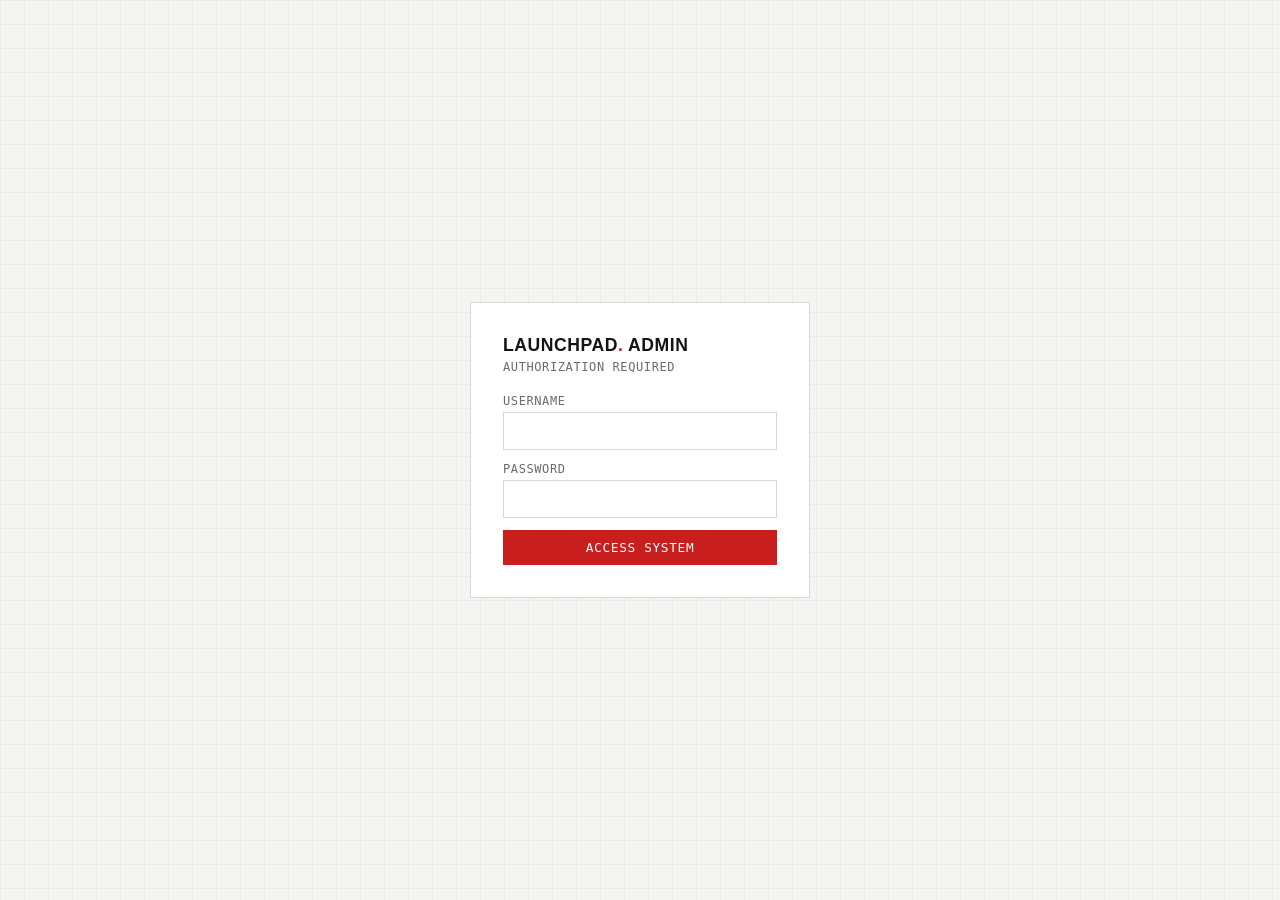
==== invoices.html @ 5b69bd2b "Add files via upload" ====
<!DOCTYPE html>
<html lang="en">
<head>
<meta charset="UTF-8">
<meta name="viewport" content="width=device-width, initial-scale=1.0">
<title>Invoices — Launchpad Admin</title>
<link rel="stylesheet" href="style.css">
</head>
<body>
<script src="config.js"></script>
<script src="shell.js"></script>
<script>
requireAuth();
const content = mountShell('invoices');

content.innerHTML = `
  <div class="topbar">
    <h1>Invoices &amp; Quotes</h1>
    <button onclick="showNewForm()">+ New</button>
  </div>
  <div class="card">
    <table>
      <thead><tr><th>Number</th><th>Type</th><th>Total (ZAR)</th><th>Status</th><th>Issued</th></tr></thead>
      <tbody id="inv-tbody"></tbody>
    </table>
  </div>
  <div id="modal-root"></div>
`;

loadInvoices();

async function loadInvoices() {
  const invoices = await api('/invoices');
  document.getElementById('inv-tbody').innerHTML = invoices.map(inv => `
    <tr onclick="openInvoice('${inv.id}')">
      <td>${inv.number}</td>
      <td>${inv.type}</td>
      <td>R ${(inv.total/100).toFixed(2)}</td>
      <td><span class="status-pill">${inv.status}</span></td>
      <td>${new Date(inv.issued_at*1000).toLocaleDateString()}</td>
    </tr>
  `).join('') || '<tr><td colspan="5" style="color:var(--muted)">No invoices yet.</td></tr>';
}

let lineItems = [{ desc: '', qty: 1, unit_price: 0 }];

async function showNewForm() {
  const orders = await api('/orders');
  lineItems = [{ desc: '', qty: 1, unit_price: 0 }];
  renderNewForm(orders);
}

function renderNewForm(orders) {
  document.getElementById('modal-root').innerHTML = `
    <div class="modal-backdrop" onclick="if(event.target===this)this.remove()">
      <div class="modal">
        <h2>New Quote / Invoice</h2>
        <label>Order</label>
        <select id="order-select">
          ${orders.map(o => `<option value="${o.id}">${o.company_name} (${o.tracking_username})</option>`).join('')}
        </select>
        <label>Type</label>
        <select id="type-select">
          <option value="quote">Quote</option>
          <option value="invoice">Invoice</option>
        </select>
        <label>Line Items (amounts in Rands)</label>
        <div id="line-items"></div>
        <button class="secondary" onclick="addLineItem()" style="margin-bottom:16px;">+ Add Line</button>
        <label><input type="checkbox" id="vat-check" style="width:auto; display:inline-block; margin-right:6px;"> Apply 15% VAT</label>
        <button onclick="submitInvoice()" style="width:100%; margin-top:12px;">Create</button>
        <button class="secondary" onclick="document.querySelector('.modal-backdrop').remove()" style="width:100%; margin-top:8px;">Cancel</button>
      </div>
    </div>
  `;
  renderLineItems();
}

function renderLineItems() {
  document.getElementById('line-items').innerHTML = lineItems.map((li, i) => `
    <div style="display:flex; gap:6px; margin-bottom:8px;">
      <input placeholder="Description" value="${li.desc}" oninput="lineItems[${i}].desc=this.value" style="margin:0; flex:2;">
      <input type="number" placeholder="Qty" value="${li.qty}" oninput="lineItems[${i}].qty=Number(this.value)" style="margin:0; flex:1;">
      <input type="number" placeholder="Unit R" value="${li.unit_price}" oninput="lineItems[${i}].unit_price=Number(this.value)" style="margin:0; flex:1;">
    </div>
  `).join('');
}

function addLineItem() {
  lineItems.push({ desc: '', qty: 1, unit_price: 0 });
  renderLineItems();
}

async function submitInvoice() {
  const orderId = document.getElementById('order-select').value;
  const type = document.getElementById('type-select').value;
  const apply_vat = document.getElementById('vat-check').checked;
  // convert Rand inputs to cents
  const line_items = lineItems.map(li => ({ desc: li.desc, qty: li.qty, unit_price: Math.round(li.unit_price * 100) }));

  await api(`/orders/${orderId}/invoices`, { method: 'POST', body: JSON.stringify({ type, line_items, apply_vat }) });
  document.querySelector('.modal-backdrop').remove();
  loadInvoices();
}

async function openInvoice(id) {
  // simple status update modal
  document.getElementById('modal-root').innerHTML = `
    <div class="modal-backdrop" onclick="if(event.target===this)this.remove()">
      <div class="modal">
        <h2>Update Status</h2>
        <select id="status-update">
          ${['draft','sent','paid','overdue','void'].map(s => `<option value="${s}">${s}</option>`).join('')}
        </select>
        <button onclick="setInvoiceStatus('${id}')" style="width:100%; margin-top:12px;">Save</button>
      </div>
    </div>
  `;
}

async function setInvoiceStatus(id) {
  const status = document.getElementById('status-update').value;
  await api(`/invoices/${id}`, { method: 'PATCH', body: JSON.stringify({ status }) });
  document.querySelector('.modal-backdrop').remove();
  loadInvoices();
}
</script>
</body>
</html>
---- style.css ----
:root {
  --bg: #f4f4f2;
  --panel: #ffffff;
  --border: #d8d8d4;
  --text: #141414;
  --muted: #6b6b68;
  --red: #c81e1e;
  --red-dim: #8f1414;
  --grid: rgba(200,30,30,0.06);
}

* { box-sizing: border-box; margin: 0; padding: 0; }

body {
  background:
    linear-gradient(var(--grid) 1px, transparent 1px),
    linear-gradient(90deg, var(--grid) 1px, transparent 1px),
    var(--bg);
  background-size: 24px 24px;
  color: var(--text);
  font-family: 'Share Tech Mono', monospace;
}

h1, h2, h3 { font-family: 'Syne', sans-serif; font-weight: 700; text-transform: uppercase; letter-spacing: 0.03em; }

a { color: var(--red); }

.app-shell { display: grid; grid-template-columns: 220px 1fr; min-height: 100vh; }

.sidebar {
  background: #fff;
  border-right: 1px solid var(--border);
  padding: 24px 0;
}
.sidebar .logo { padding: 0 20px 24px; border-bottom: 1px solid var(--border); margin-bottom: 20px; }
.sidebar .logo strong { font-family: 'Syne', sans-serif; font-size: 1.1rem; }
.sidebar .logo strong .dot { color: var(--red); }
.sidebar .logo span { display: block; color: var(--muted); font-size: 0.7rem; letter-spacing: 0.1em; margin-top: 2px; }

.nav-item {
  display: block;
  padding: 10px 20px;
  color: var(--text);
  text-decoration: none;
  font-size: 0.85rem;
  border-left: 3px solid transparent;
}
.nav-item:hover, .nav-item.active {
  background: rgba(200,30,30,0.05);
  border-left-color: var(--red);
  color: var(--red-dim);
}

main.content { padding: 32px 40px; }

.topbar { display: flex; justify-content: space-between; align-items: center; margin-bottom: 24px; }
.topbar h1 { font-size: 1.4rem; }

.card {
  background: var(--panel);
  border: 1px solid var(--border);
  padding: 20px;
}

.grid-2 { display: grid; grid-template-columns: 1fr 1fr; gap: 20px; }
.grid-3 { display: grid; grid-template-columns: 1fr 1fr 1fr; gap: 16px; }

table { width: 100%; border-collapse: collapse; font-size: 0.85rem; }
th, td { text-align: left; padding: 10px 12px; border-bottom: 1px solid var(--border); }
th { color: var(--muted); text-transform: uppercase; font-size: 0.7rem; letter-spacing: 0.05em; }
tr:hover td { background: rgba(200,30,30,0.03); cursor: pointer; }

.status-pill {
  display: inline-block;
  border: 1px solid var(--red);
  color: var(--red-dim);
  font-size: 0.7rem;
  text-transform: uppercase;
  padding: 2px 8px;
  letter-spacing: 0.05em;
}

button, .btn {
  background: var(--red);
  color: #fff;
  border: none;
  padding: 10px 18px;
  font-family: inherit;
  cursor: pointer;
  text-transform: uppercase;
  font-size: 0.8rem;
  letter-spacing: 0.05em;
}
button:hover, .btn:hover { background: var(--red-dim); }
button.secondary { background: transparent; color: var(--red); border: 1px solid var(--red); }
button.secondary:hover { background: rgba(200,30,30,0.05); }

input, textarea, select {
  width: 100%;
  background: #fff;
  border: 1px solid var(--border);
  padding: 10px 12px;
  font-family: inherit;
  font-size: 0.9rem;
  margin-bottom: 12px;
}
input:focus, textarea:focus, select:focus { outline: none; border-color: var(--red); }
label { display: block; font-size: 0.75rem; color: var(--muted); text-transform: uppercase; letter-spacing: 0.05em; margin-bottom: 4px; }

/* "POI" style scanning feed effect for activity log */
.activity-feed { font-size: 0.8rem; }
.activity-feed .row { display: flex; gap: 10px; padding: 6px 0; border-bottom: 1px dashed var(--border); }
.activity-feed .row .time { color: var(--muted); width: 130px; flex-shrink: 0; }
.activity-feed .row .actor { color: var(--red-dim); font-weight: bold; width: 90px; flex-shrink: 0; }

.hidden { display: none !important; }
.modal-backdrop {
  position: fixed; inset: 0; background: rgba(0,0,0,0.4);
  display: flex; align-items: center; justify-content: center; z-index: 50;
}
.modal { background: #fff; border: 1px solid var(--border); padding: 28px; width: 480px; max-width: 92vw; max-height: 85vh; overflow-y: auto; }
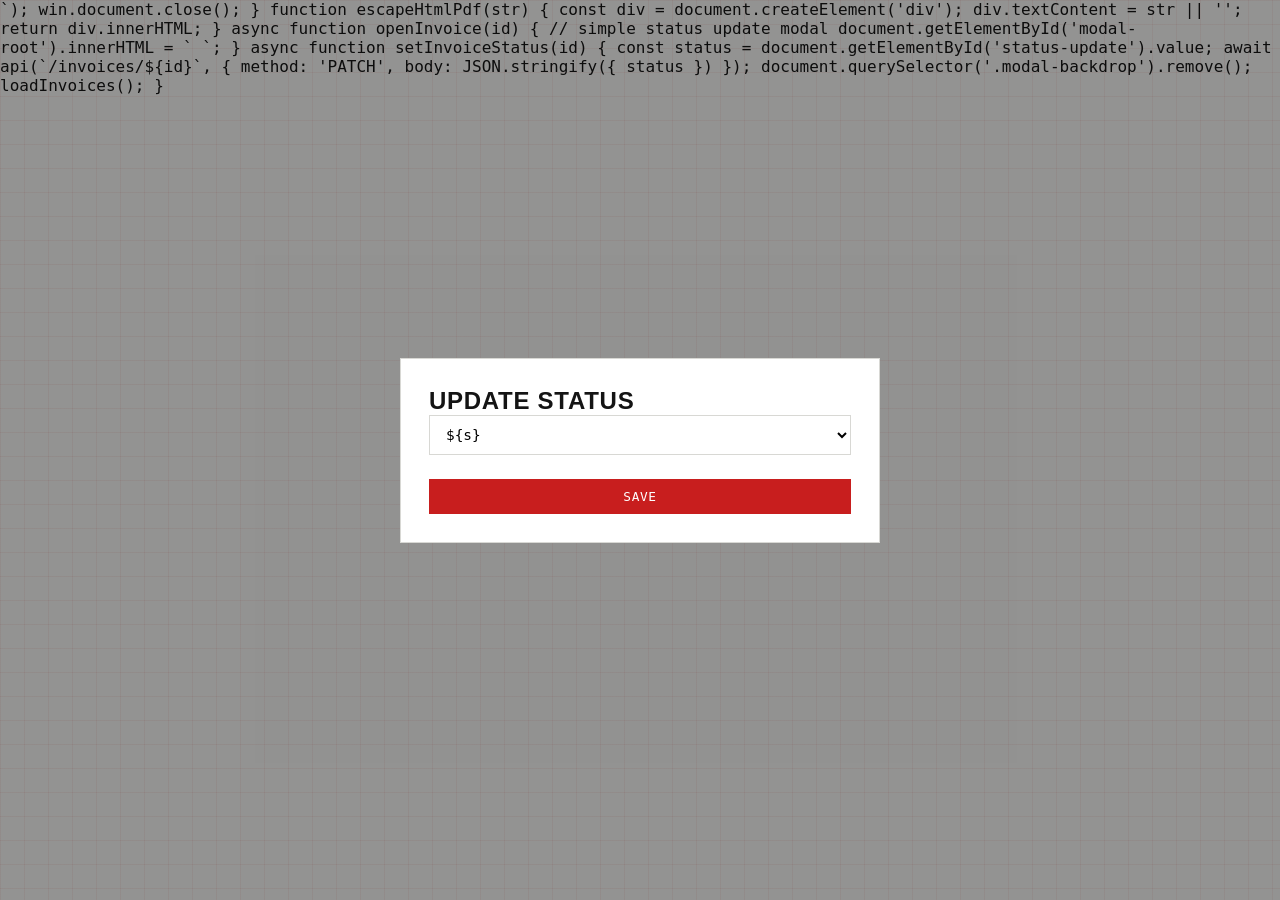
==== commit c7a02b9f: "Add files via upload" ====
--- a/invoices.html
+++ b/invoices.html
@@ -20,7 +20,7 @@
   </div>
   <div class="card">
     <table>
-      <thead><tr><th>Number</th><th>Type</th><th>Total (ZAR)</th><th>Status</th><th>Issued</th></tr></thead>
+      <thead><tr><th>Number</th><th>Type</th><th>Total (ZAR)</th><th>Status</th><th>Issued</th><th></th></tr></thead>
       <tbody id="inv-tbody"></tbody>
     </table>
   </div>
@@ -32,14 +32,15 @@
 async function loadInvoices() {
   const invoices = await api('/invoices');
   document.getElementById('inv-tbody').innerHTML = invoices.map(inv => `
-    <tr onclick="openInvoice('${inv.id}')">
-      <td>${inv.number}</td>
-      <td>${inv.type}</td>
-      <td>R ${(inv.total/100).toFixed(2)}</td>
-      <td><span class="status-pill">${inv.status}</span></td>
-      <td>${new Date(inv.issued_at*1000).toLocaleDateString()}</td>
+    <tr>
+      <td onclick="openInvoice('${inv.id}')">${inv.number}</td>
+      <td onclick="openInvoice('${inv.id}')">${inv.type}</td>
+      <td onclick="openInvoice('${inv.id}')">R ${(inv.total/100).toFixed(2)}</td>
+      <td onclick="openInvoice('${inv.id}')"><span class="status-pill">${inv.status}</span></td>
+      <td onclick="openInvoice('${inv.id}')">${new Date(inv.issued_at*1000).toLocaleDateString()}</td>
+      <td><button class="secondary" onclick="event.stopPropagation(); downloadInvoicePdf('${inv.id}')" style="padding:4px 10px; font-size:0.7rem;">PDF</button></td>
     </tr>
-  `).join('') || '<tr><td colspan="5" style="color:var(--muted)">No invoices yet.</td></tr>';
+  `).join('') || '<tr><td colspan="6" style="color:var(--muted)">No invoices yet.</td></tr>';
 }
 
 let lineItems = [{ desc: '', qty: 1, unit_price: 0 }];
@@ -103,6 +104,68 @@
   loadInvoices();
 }
 
+async function downloadInvoicePdf(id) {
+  const invoices = await api('/invoices');
+  const inv = invoices.find(i => i.id === id);
+  if (!inv) return alert('Invoice not found');
+
+  const order = await api(`/orders/${inv.order_id}`);
+
+  const rowsHtml = inv.line_items.map(li => `
+    <tr>
+      <td>${escapeHtmlPdf(li.desc)}</td>
+      <td style="text-align:center">${li.qty}</td>
+      <td style="text-align:right">R ${(li.unit_price/100).toFixed(2)}</td>
+      <td style="text-align:right">R ${((li.qty*li.unit_price)/100).toFixed(2)}</td>
+    </tr>
+  `).join('');
+
+  const win = window.open('', '_blank');
+  win.document.write(`
+    <html>
+    <head>
+      <title>${inv.number}</title>
+      <style>
+        body { font-family: Arial, sans-serif; padding: 40px; color: #141414; }
+        h1 { font-size: 1.4rem; margin-bottom: 4px; }
+        .meta { color: #666; font-size: 0.85rem; margin-bottom: 24px; }
+        table { width: 100%; border-collapse: collapse; margin-bottom: 20px; }
+        th, td { padding: 8px 10px; border-bottom: 1px solid #ddd; font-size: 0.9rem; }
+        th { text-align: left; background: #f4f4f2; text-transform: uppercase; font-size: 0.7rem; }
+        .totals { width: 260px; margin-left: auto; }
+        .totals div { display: flex; justify-content: space-between; padding: 4px 0; font-size: 0.9rem; }
+        .totals .grand { font-weight: bold; font-size: 1.1rem; border-top: 2px solid #141414; margin-top: 6px; padding-top: 8px; }
+        .red { color: #c81e1e; }
+      </style>
+    </head>
+    <body>
+      <h1>LAUNCHPAD<span class="red">.</span> — ${inv.type.toUpperCase()}</h1>
+      <div class="meta">
+        ${inv.number} &middot; Issued ${new Date(inv.issued_at*1000).toLocaleDateString()}<br>
+        Bill to: ${escapeHtmlPdf(order.company_name)} (${escapeHtmlPdf(order.contact_name)}, ${escapeHtmlPdf(order.email)})
+      </div>
+      <table>
+        <thead><tr><th>Description</th><th style="text-align:center">Qty</th><th style="text-align:right">Unit Price</th><th style="text-align:right">Total</th></tr></thead>
+        <tbody>${rowsHtml}</tbody>
+      </table>
+      <div class="totals">
+        <div><span>Subtotal</span><span>R ${(inv.subtotal/100).toFixed(2)}</span></div>
+        ${inv.vat ? `<div><span>VAT (15%)</span><span>R ${(inv.vat/100).toFixed(2)}</span></div>` : ''}
+        <div class="grand"><span>Total</span><span>R ${(inv.total/100).toFixed(2)}</span></div>
+      </div>
+      <script>window.onload = () => window.print();</script>
+    </body>
+    </html>
+  `);
+  win.document.close();
+}
+
+function escapeHtmlPdf(str) {
+  const div = document.createElement('div');
+  div.textContent = str || '';
+  return div.innerHTML;
+}
+
 async function openInvoice(id) {
   // simple status update modal
   document.getElementById('modal-root').innerHTML = `
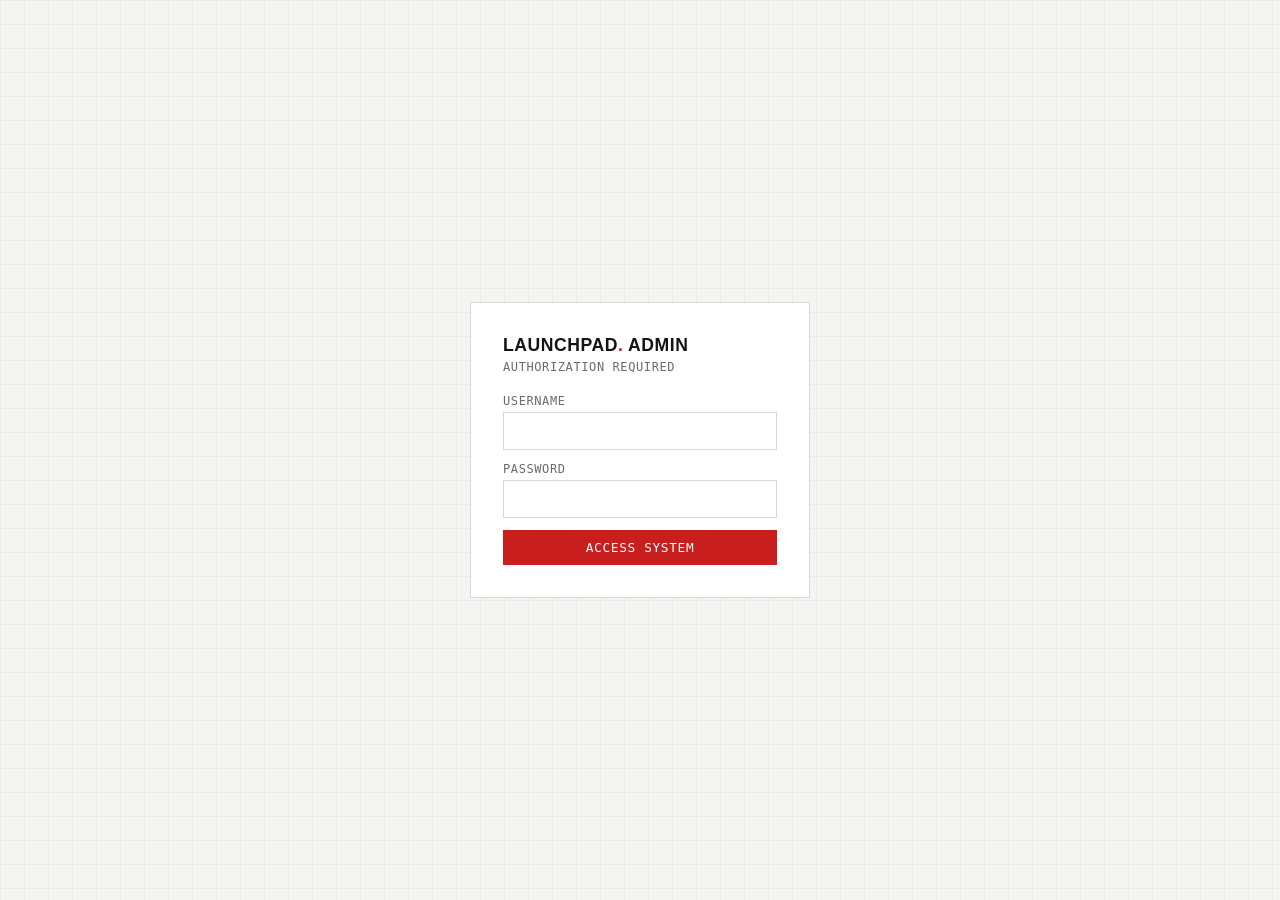
==== commit d80f098f: "Update invoices.html" ====
--- a/invoices.html
+++ b/invoices.html
@@ -153,7 +153,7 @@
         ${inv.vat ? `<div><span>VAT (15%)</span><span>R ${(inv.vat/100).toFixed(2)}</span></div>` : ''}
         <div class="grand"><span>Total</span><span>R ${(inv.total/100).toFixed(2)}</span></div>
       </div>
-      <script>window.onload = () => window.print();</script>
+      <scr` + `ipt>window.onload = () => window.print();</scr` + `ipt>
     </body>
     </html>
   `);
